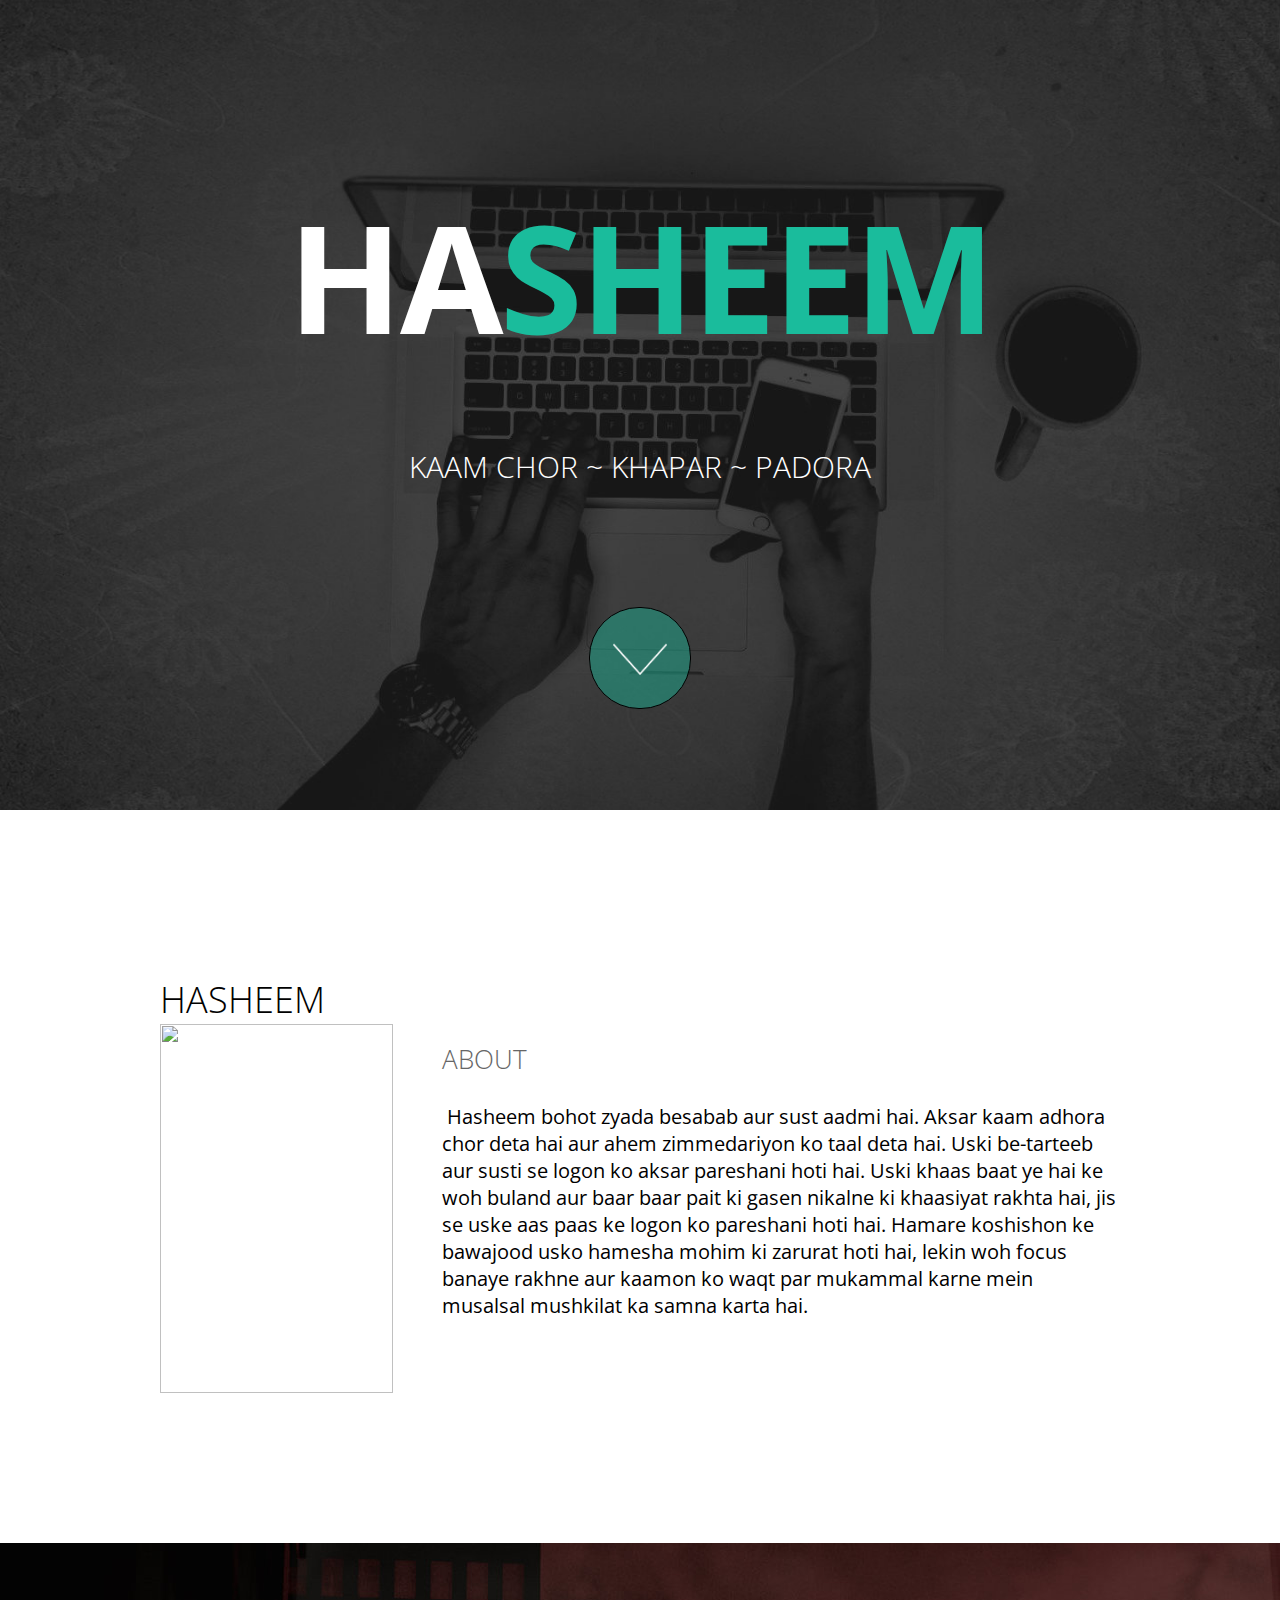
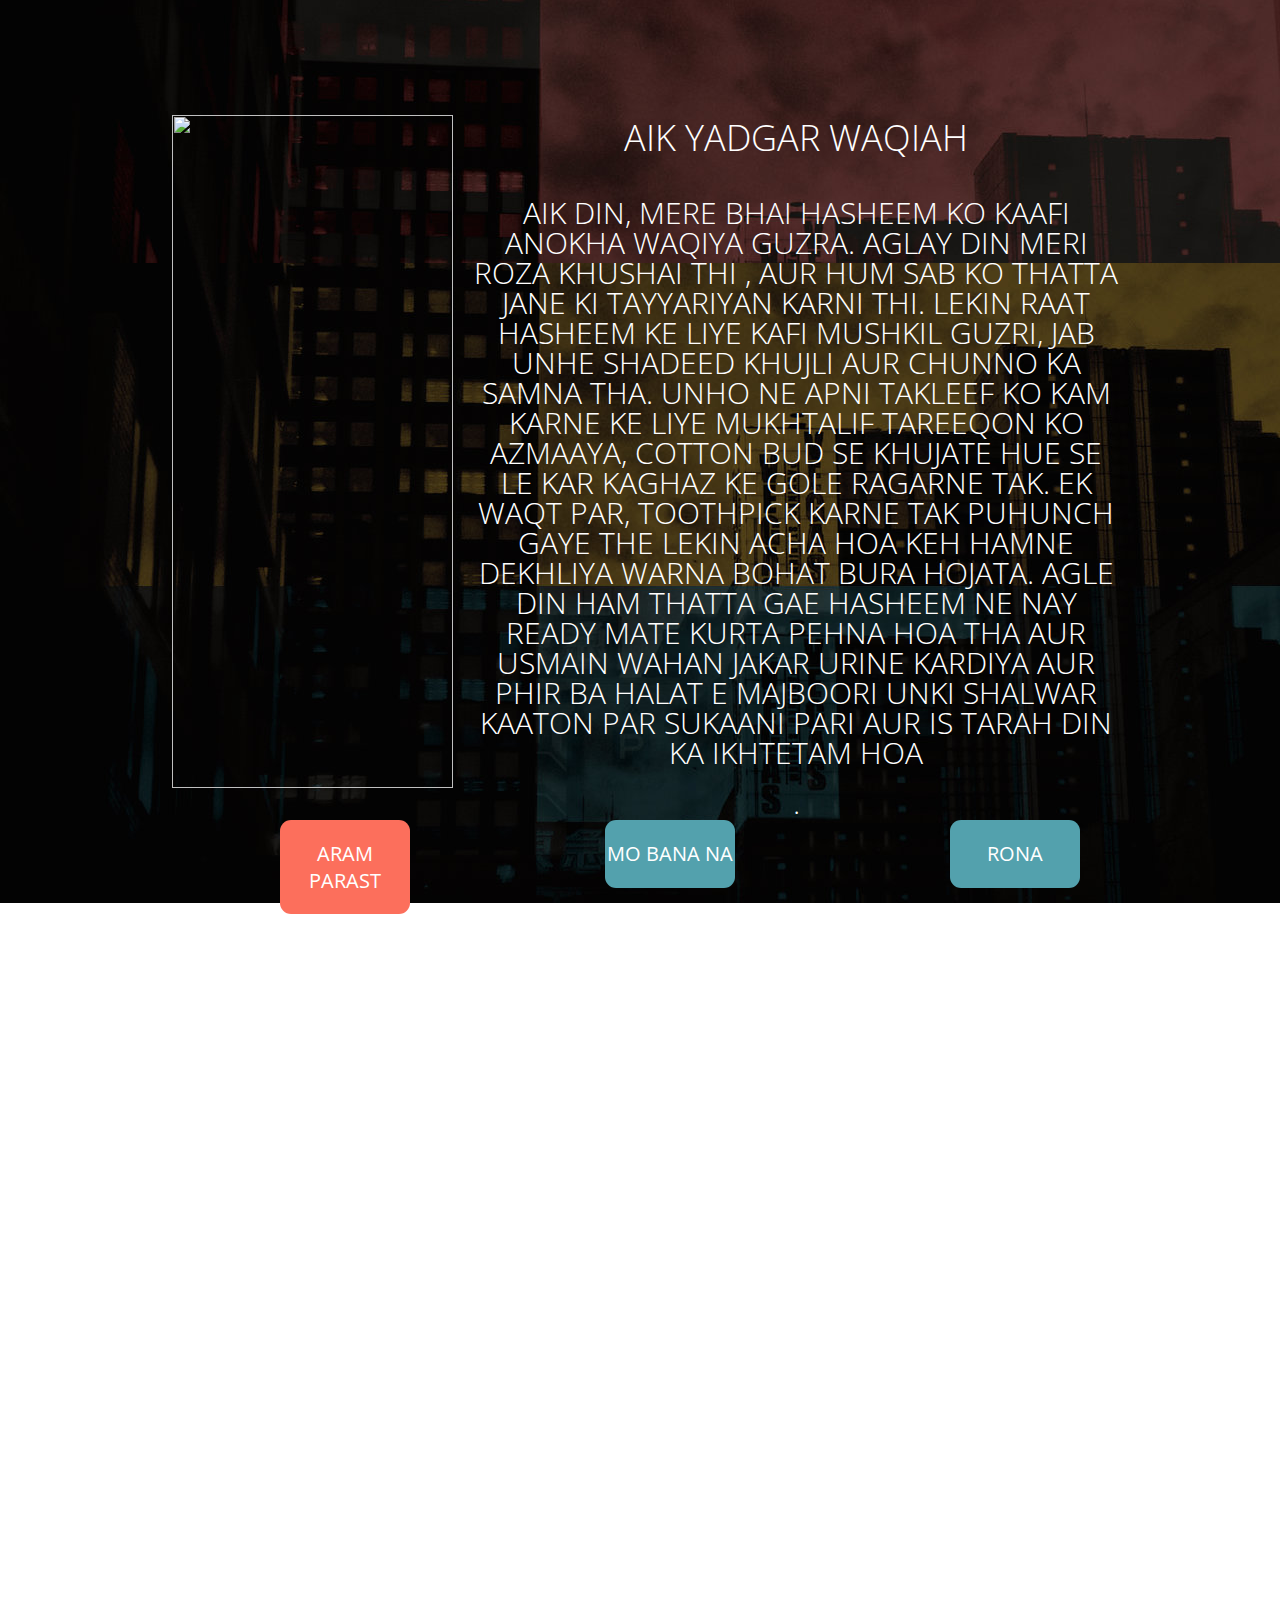
==== index.html @ 7de3c817 "Batch update" ====
<!doctype html><html lang=""><head>
    <meta charset="UTF-8">
    <!-- generator meta tag -->
    <!-- leave this for stats and Silex version check -->
    <meta name="generator" content="Silex v2.2.14">
    <!-- End of generator meta tag -->
    <link href="css/normalize.css" rel="stylesheet">
    <link href="css/front-end.css" rel="stylesheet">
    <script src="js/jquery.js"></script>
    
    
    <script src="js/front-end.js"></script>

    
    <script class="silex-script"></script>
    





















    



    
    <title> - Design</title>





















































    <meta name="viewport" content="width=device-width, initial-scale=1, maximum-scale=2.2" data-silex-viewport="">












    
    
    
    
<link href="https://fonts.googleapis.com/css?family=Open+Sans:700,300" rel="stylesheet" class="silex-custom-font"><script src="js/unslider-min.js"></script><script src="js/unslider-min.js"></script><link rel="stylesheet" href="css/unslider.css"><link rel="stylesheet" href="css/unslider.css"><script src="js/script.js"></script><link href="css/styles.css" rel="stylesheet"><style>body { opacity: 0; transition: .25s opacity ease; }</style></head>

<body class="body-initial enable-mobile all-style prevent-resizable prevent-selectable editable-style silex-runtime silex-published" data-current-page="page-design">
    <section class="container-element editable-style silex-id-1489143154958-1 section-element prevent-resizable">
        <div class="editable-style silex-element-content silex-id-1489143154957-0 container-element hero website-width">
            
            
        <div class="editable-style silex-id-1440793860642-0 text-element top-text text-style-1">
                <div class="silex-element-content normal">
                    <h1><b><font color="#ffffff">HA</font>SHEEM</b></h1>
                    
                        <h2>KAAM CHOR ~ KHAPAr ~ PADORA</h2>
                    
                </div>
            </div><a class="editable-style silex-id-1440798151836-0 container-element go-down" href="#after-hero">

                <div class="editable-style silex-id-1484954814876-0 image-element"><img src="assets/scroll_arrow.png" class="" alt="scroll arrow down"></div>
            </a></div>
    </section>
    <section class="container-element editable-style silex-id-1489143327627-3 section-element prevent-resizable">
        
    <div class="editable-style silex-element-content silex-id-1489143327626-2 container-element website-width" id="after-hero">

            
            
            
        <div class="editable-style silex-id-1440798996856-3 text-element">
                <div class="silex-element-content normal">
                    <h3>HASHEEM</h3>
                </div>
            </div><div class="editable-style silex-id-1440799193140-4 text-element content-black">
                <div class="silex-element-content normal">
                    <h3>ABOUT<br></h3>
                    <p>&nbsp;Hasheem bohot zyada besabab aur sust aadmi hai. Aksar kaam adhora chor deta hai aur ahem zimmedariyon ko taal deta hai. Uski be-tarteeb aur susti se logon ko aksar pareshani hoti hai. Uski khaas baat ye hai ke woh buland aur baar baar pait ki gasen nikalne ki khaasiyat rakhta hai, jis se uske aas paas ke logon ko pareshani hoti hai. Hamare koshishon ke bawajood usko hamesha mohim ki zarurat hoti hai, lekin woh focus banaye rakhne aur kaamon ko waqt par mukammal karne mein musalsal mushkilat ka samna karta hai.<br></p>
                </div>
            </div><div class="editable-style image-element silex-id-1712499361646-2 page-design paged-element paged-element-visible"><img src="assets/WhatsApp%20Image%202024-04-07%20at%205.50.52%20PM.jpeg"></div></div></section>
    <section class="container-element editable-style silex-id-1489143411591-5 section-element prevent-resizable">
        <div class="editable-style silex-element-content website-width silex-id-1489143411591-4 container-element">
            
        <div class="editable-style image-element silex-id-1712497193749-0 page-design paged-element paged-element-visible"></div><div class="editable-style silex-id-1440800016088-6 text-element middle-text content-white">
                <div class="silex-element-content normal">
                    <h3>AIK YADGAR WAQIAH</h3>
                     <h2>Aik din, mere bhai Hasheem ko kaafi anokha waqiya guzra. Aglay din meri roza khushai thi , aur hum sab ko thatta jane ki tayyariyan karni thi. Lekin raat Hasheem ke liye kafi mushkil guzri, jab unhe shadeed khujli aur chunno ka samna tha. Unho ne apni takleef ko kam karne ke liye mukhtalif tareeqon ko azmaaya, cotton bud se khujate hue se le kar kaghaz ke gole ragarne tak. Ek waqt par, toothpick karne tak puhunch gaye the lekin acha hoa keh hamne dekhliya warna bohat bura hojata. Agle din ham thatta gae hasheem ne nay ready mate kurta pehna hoa tha aur usmain wahan jakar urine kardiya aur phir ba halat e majboori unki shalwar kaaton par sukaani pari aur is tarah din ka ikhtetam hoa</h2><p>.</p>
                    
                </div>
            </div><div class="editable-style image-element silex-id-1712497203494-1 page-design paged-element paged-element-visible"><img src="assets/WhatsApp%20Image%202024-04-07%20at%205.54.25%20PM.jpeg"></div><a class="editable-style silex-id-1440800306868-7 text-element button content-white page-link-active" href="./#menu">
                <div class="silex-element-content normal"><p>ARAM PARAST</p></div>
            </a><a class="editable-style text-element button silex-id-1440800468283-8 content-white" href="photo.html#menu">
                <div class="silex-element-content normal"><p>MO BANA NA </p></div>
            </a><a class="editable-style text-element button silex-id-1440800509589-9 content-white" href="code.html#menu">
                <div class="silex-element-content normal"><p>RONA </p></div>
            </a></div>
    </section>




































    























































    <div class="container-element editable-style silex-id-1489143528708-7 section-element prevent-resizable">
        
    <div class="editable-style silex-element-content silex-id-1489143528708-6 container-element website-width" id="menu">
            
            
            
            

            
            
        </div></div>
    <footer class="container-element editable-style silex-id-1489143627408-9 section-element prevent-resizable">
        <div class="editable-style silex-element-content website-width silex-id-1489143627407-8 container-element">
            
        </div>
    </footer>












</body></html>
---- css/front-end.css ----
/**
 * This file holds the styles of websites while editing
 */

body {
  min-height: 100vh;
  min-width: 98vw; /* remove approx size of vertical scroll bar */
}

/* prevent-auto-z-index is to let the components handle their z-index */
.section-element > .silex-element-content > *:not(.prevent-auto-z-index):not(.fixed) {
  /* put the elements of a section on top of sections bellow */
  z-index: 10;
}
/* workaround a bug of the 2.11 version (front end) */
/* sections used to hava margin-top: -1; which can not be edited in the UI */
.editable-style.section-element {
  margin-top: 0;
}
/****************************************************/
.website-width {
  width: 960px;
}
.paged-element-hidden {
  display: none !important;
}
/* resize */
.editable-style.image-element img {
  border-radius: inherit; /* this is to follow the element's radius */
	width: 100%;
	height: 100%;
}
/*
 .image-element > .silex-element-content {
	overflow: hidden;
}
*/
.html-element .silex-element-content {
  /* enable HTML content to have style="min-height: inherit;" */
  /* removed because it makes components buggy, add it to silex if you need to
  position: absolute;
  min-height: inherit;
  width: 100%; /* needed by slideshow components and probably others */
  /*
  height: 100%; /* needed by slideshow kreview and probably others */
}
/* wysihtml text editor styles */
.wysiwyg-float-left {
  float: left;
  margin: 0 8px 8px 0;
}
.wysiwyg-float-right {
  float: right;
  margin: 0 0 8px 8px;
}
/* Remove dots surrounding links in Firefox
    because of normalize.css */
a:focus{ outline: none;}

body .editable-style[data-silex-href] {
  cursor: pointer;
}
body.enable-mobile .editable-style.hide-on-desktop {
  display: none;
}
/* only outside the editor */
/* needs to be more qualified than body.enable-mobile .editable-style:not(.prevent-mobile-style) */
body.silex-runtime.body-initial .fixed {
  position: absolute;
  z-index: 20;
}
/* Mobile styles */
@media (max-width:480px) {
  /* needs to be more qualified than body.enable-mobile .editable-style:not(.prevent-mobile-style) */
  body.silex-runtime.body-initial .fixed {
    /* on mobile (chrome, this is needed to be on top of other content) */
    position: relative;
  }

  /* hide horizontal scroll bar which appears because of residual values in css
  html {
    overflow-x: hidden;
  }
  */
  body {
    position: initial; /* used to be absolute but now only in editor (editable.css), when position is absolute the body has the size of its content */
  }
  /* mobile mode */
  body.enable-mobile .editable-style:not(.prevent-mobile-style),
  body.enable-mobile .background.background-initial {
    position: static;
    top: auto;
    left: auto;
    max-width: 100%;
    min-width: auto; /* this is to remove sections min-width, since section min-width is set to the witdh of its content in Element::setStyle() */
    margin-left: auto;
    margin-right: auto;
  }
  body.enable-mobile .editable-style.section-element {
    padding: 0;
  }
  body.enable-mobile.silex-resizing .editable-style:not(.prevent-mobile-style) {
    max-width: unset; /* while dragging let the user size the elements freely */
  }
  body.enable-mobile .image-element.editable-style:not(.prevent-mobile-style) {
    position: relative;
  }
  body.enable-mobile .editable-style.section-element {
    max-width: 100%; /* section bg should be 100% width because user do not need to grab the side and resize */
    padding: 0;
    margin: 0;
  }
  body.enable-mobile .container-element:not(.paged-element-hidden) {
    display: flex;
    align-items: center;
    justify-content: space-around;
    flex-wrap: wrap;
  }
  /* but still hide paged elements or desktop only elements */
  body.enable-mobile .editable-style.hide-on-mobile {
    display: none;
  }
  body.enable-mobile .editable-style.hide-on-desktop:not(.paged-element-hidden) {
    display: initial;
  }
  body.silex-runtime.enable-mobile .background.background-initial {
    max-width: 100%;
  }
}

/* only outside the editor */
/* needs to be more qualified than body.enable-mobile .editable-style:not(.prevent-mobile-style) */
body.silex-runtime.body-initial .fixed {
  position: absolute;
  z-index: 20;
}
/* Mobile styles */
@media (max-width:480px) {
  /* needs to be more qualified than body.enable-mobile .editable-style:not(.prevent-mobile-style) */
  body.silex-runtime.body-initial .fixed {
    /* on mobile (chrome, this is needed to be on top of other content) */
    position: relative;
  }
}

/**
 * prodotype components
 */
.silex-element-content-full-height .silex-element-content {
  height: 100%;
}
silex-template,
.prodotype-preview {
  display: none;
}
.prodotype-runtime,
.prodotype-runtime-strict {
  display: none;
}
.prodotype-published {
  display: none;
}
body.silex-editor .prodotype-preview {
  display: block;
}
body.silex-runtime .prodotype-runtime,
body.silex-runtime .prodotype-runtime-strict {
  display: block;
}
body.silex-published .prodotype-published {
  display: block;
}
body.silex-publish .prodotype-runtime-strict {
  display: none;
}
.prodotype-force-size {
  position: absolute;
  width: 100%;
  height: 100%;
}
.silex-component-button button {
  width: 100%;
}
/* full-width component*/
div.editable-style.full-width-section {
  min-height: 100px;
}

div.editable-style.full-width-section>.editable-style {
  position: static;
  min-width: 100%;
}

div.editable-style.full-width-section>.editable-style.silex-element-content {
  display: none;
}
---- css/unslider.css ----
.unslider{overflow:auto;margin:0;padding:0}.unslider-wrap{position:relative}.unslider-wrap.unslider-carousel li{float:left}.unslider-vertical>ul{height:100%}.unslider-vertical li{float:none;width:100%}.unslider-fade{position:relative}.unslider-fade .unslider-wrap li{position:absolute;left:0;top:0;right:0;z-index:8}.unslider-fade .unslider-wrap li.unslider-active{z-index:10}.unslider li,.unslider ol,.unslider ul{list-style:none;margin:0;padding:0;border:none}.unslider-arrow{position:absolute;left:20px;z-index:2;cursor:pointer}.unslider-arrow.next{left:auto;right:20px}
---- css/unslider.css ----
.unslider{overflow:auto;margin:0;padding:0}.unslider-wrap{position:relative}.unslider-wrap.unslider-carousel li{float:left}.unslider-vertical>ul{height:100%}.unslider-vertical li{float:none;width:100%}.unslider-fade{position:relative}.unslider-fade .unslider-wrap li{position:absolute;left:0;top:0;right:0;z-index:8}.unslider-fade .unslider-wrap li.unslider-active{z-index:10}.unslider li,.unslider ol,.unslider ul{list-style:none;margin:0;padding:0;border:none}.unslider-arrow{position:absolute;left:20px;z-index:2;cursor:pointer}.unslider-arrow.next{left:auto;right:20px}
---- css/styles.css ----
body, html {scroll-behavior: smooth;}.hero {min-height: 90vh;}.heading1 {text-shadow: 2px -2px 5px rgba(0, 0, 0, 0.75);}.button.page-link-active {background-color: #FC6F5C;}
.body-initial {background-color: rgb(255, 255, 255); position: static;}.silex-id-1489143154958-1 {background-image: url(../assets/top-pic.jpg); background-position: center center; background-size: cover; background-repeat: no-repeat; background-color: rgba(51,51,51,1); position: static; margin-top: -1px;}.silex-id-1489143154957-0 {background-color: transparent; position: relative; margin-left: auto; margin-right: auto; display: flex; flex-direction: column; align-items: center; justify-content: space-evenly;}.silex-id-1440793860642-0 {width: 960px; background-color: transparent; border-top-left-radius: 5px; border-top-right-radius: 5px; border-bottom-right-radius: 5px; border-bottom-left-radius: 5px; border-top-width: 0px; border-right-width: 0px; border-bottom-width: 0px; border-left-width: 0px; border-top-style: solid; border-right-style: solid; border-bottom-style: solid; border-left-style: solid; min-height: 405px; position: static;}.silex-id-1440798151836-0 {width: 100px; top: 633px; left: 443px; background-color: rgba(26, 188, 156, 0.447059); border-top-left-radius: 50px; border-top-right-radius: 50px; border-bottom-right-radius: 50px; border-bottom-left-radius: 50px; border-top-width: 1px; border-right-width: 1px; border-bottom-width: 1px; border-left-width: 1px; border-top-style: solid; border-right-style: solid; border-bottom-style: solid; border-left-style: solid; border-top-color: rgb(0, 0, 0); border-right-color: rgb(0, 0, 0); border-bottom-color: rgb(0, 0, 0); border-left-color: rgb(0, 0, 0); min-height: 100px; position: static; display: flex; align-items: center; justify-content: center;}.silex-id-1484954814876-0 {width: 54px; top: 37px; left: 23px; height: 33px; position: static;}.silex-id-1489143327627-3 {background-color: transparent; position: static; margin-top: -1px;}.silex-id-1489143327626-2 {background-color: transparent; min-height: 733px; position: relative; margin-left: auto; margin-right: auto;}.silex-id-1440798996856-3 {width: 489px; top: 129px; left: 0px; min-height: 94px; position: absolute;}.silex-id-1440799193140-4 {width: 678px; top: 205px; left: 282px; min-height: 347px; position: absolute;}.silex-id-1489143411591-5 {background-color: rgba(51,51,51,1); background-image: url(../assets/pic2.jpg); position: static; margin-top: -1px;}.silex-id-1489143411591-4 {background-color: transparent; min-height: 960px; position: relative; margin-left: auto; margin-right: auto;}.silex-id-1440800016088-6 {width: 648px; top: 134px; left: 312px; min-height: 762.890625px; position: absolute;}.silex-id-1489143528708-7 {position: static; margin-top: -1px;}.silex-id-1489143528708-6 {background-color: rgb(255, 255, 255); min-height: 1163px; position: relative; margin-left: auto; margin-right: auto;}.silex-id-1440800306868-7 {width: 130px; top: 877px; left: 120px; background-color: rgb(83, 161, 173); border-top-left-radius: 11px; border-top-right-radius: 11px; border-bottom-right-radius: 11px; border-bottom-left-radius: 11px; min-height: 68px; position: absolute;}.silex-id-1440800468283-8 {width: 130px; top: 877.1875px; left: 445px; background-color: rgb(83, 161, 173); border-top-left-radius: 11px; border-top-right-radius: 11px; border-bottom-right-radius: 11px; border-bottom-left-radius: 11px; min-height: 68px; position: absolute;}.silex-id-1440800509589-9 {width: 130px; top: 876.6875px; left: 790px; background-color: rgb(83, 161, 173); border-top-left-radius: 11px; border-top-right-radius: 11px; border-bottom-right-radius: 11px; border-bottom-left-radius: 11px; min-height: 68px; position: absolute;}.silex-id-1440801309675-13 {width: 960px; top: 180px; left: 0px; min-height: 960px; position: absolute;}.silex-id-1492792986749-1 {height: 979px; width: 960px; background-color: transparent; top: 162px; left: 0px; position: absolute;}.silex-id-1489143627408-9 {position: static; margin-top: -1px;}.silex-id-1489143627407-8 {background-color: rgb(255, 255, 255); min-height: 324px; position: relative; margin-left: auto; margin-right: auto;}.silex-id-1712497193749-0 {width: 100px; height: 100px; position: absolute;}.silex-id-1712497203494-1 {width: 281px; height: 673px; position: absolute; top: 172px; left: 12px;}.silex-id-1712499361646-2 {width: 233px; height: 369px; position: absolute; top: 214px; left: 0px;}@media only screen and (max-width: 480px) {.silex-id-1489143154957-0 {top: 0px; left: 12px; width: 445px;}.silex-id-1440793860642-0 {top: 75px; left: 11px; width: 423px; min-height: 558px;}.silex-id-1440798151836-0 {width: 70px; min-height: 70px;}.silex-id-1489143327627-3 {top: 1020px; left: 0px;}.silex-id-1489143327626-2 {min-height: 1014px;}.silex-id-1489143528708-7 {top: 6167px; left: 0px;}.silex-id-1489143528708-6 {min-height: 472px;}.silex-id-1440801309675-13 {top: 195px; left: 11px; width: 423px; min-height: 2525px;}}
.website-width {width: 960px;}@media (min-width: 481px) {.silex-editor {min-width: 1160px;}}
h1 {font-weight: 700; font-size: 150px; color: #FFFFFF; text-align: center; line-height: 1; letter-spacing: -3px;}h2 {font-weight: 300; font-size: 30px; color: #FFFFFF; text-align: center; text-transform: uppercase; line-height: 1;}h3 {font-weight: 300; font-size: 36px; text-transform: uppercase;}.text-element > .silex-element-content {font-family: 'Open Sans', sans-serif;}p {font-size: 20px;}a {text-decoration: none;}[data-silex-href] {text-decoration: none;}@media only screen and (max-width: 480px) {h1 {font-weight: 300; margin-left: 10px; margin-right: 10px;}h2 {margin-left: 10px; margin-right: 10px;}h3 {padding-left: 10px; padding-right: 10px;}.text-element > .silex-element-content {font-size: 150%;}p {font-size: 150%; padding-left: 10px; padding-right: 10px;}b {font-weight: 300;}}
.text-style-1 b {color: #1ABC9C;}
.content-black h3 {font-size: 26px; color: #666666;}
.content-white.text-element > .silex-element-content {color: #FFFFFF; text-align: center;}
.content-columns.text-element > .silex-element-content {text-align: justify; columns: 2; column-gap: 55px;}@media only screen and (max-width: 480px) {.content-columns.text-element > .silex-element-content {columns: 1;}}
.footer.text-element > .silex-element-content {text-align: center;}
#parent_1712497052616_141 .prodotype-preview {list-style-type: none; margin: 0; padding: 0;}#parent_1712497052616_141 .prodotype-preview .preview-text {display: flex; align-items: center; justify-content: center;}#parent_1712497052616_141 .prodotype-preview .preview-text p {z-index: 1; background-color: black; color: white;}#parent_1712497052616_141 .slide-0 .slide-image {background-image: url(http://localhost:6805/ce/fs/get/Documents/silex/silex-meta/packages/silex-templates/perso2/assets/top-pic.jpg);}#parent_1712497052616_141 .slide-1 .slide-image {background-image: url(http://localhost:6805/ce/fs/get/Documents/silex/silex-meta/packages/silex-templates/perso2/assets/pic2.jpg);}#parent_1712497052616_141 .unslider {position: relative;}#parent_1712497052616_141 .slide-image {width: 100%; display: flex; justify-content: center; background-repeat: no-repeat; background-size: cover; background-position: 50%; align-items: flex-end;}#parent_1712497052616_141 figcaption {padding: 50px; color: white; background-color: rgba(0,0,0,0.5); width: 100%; text-align: center;}#parent_1712497052616_141 .unslider-nav {position: absolute; bottom: 10px; left: 0; right: 0; top: auto; margin: 0;}#parent_1712497052616_141 .unslider-nav ol {text-align: center;}#parent_1712497052616_141 .unslider-nav ol li.unslider-active {background: #fff; cursor: default; opacity: 1;}#parent_1712497052616_141 .unslider-nav ol li {display: inline-block; float: none; width: 6px; height: 6px; margin: 0 4px; padding: 3px; background: transparent; border-radius: 10px; overflow: hidden; text-indent: -999em; border: 2px solid #fff; cursor: pointer; opacity: .4;}#parent_1712497052616_141 .unslider-arrow {display: block; width: 32px; height: 32px; top: 50%; right: 16px; left: auto; margin-top: -16px; overflow: hidden; background: rgba(0,0,0,.2) no-repeat 50% 50%; background-image: url([data-uri]); background-size: 7px 11px; border-radius: 32px; text-indent: -999em; opacity: .6; transition: opacity .2s;}#parent_1712497052616_141 .unslider-arrow.prev {left: 16px; right: auto; -ms-transform: rotate(-180deg); transform: rotate(-180deg);}body.silex-runtime {opacity: 1;}
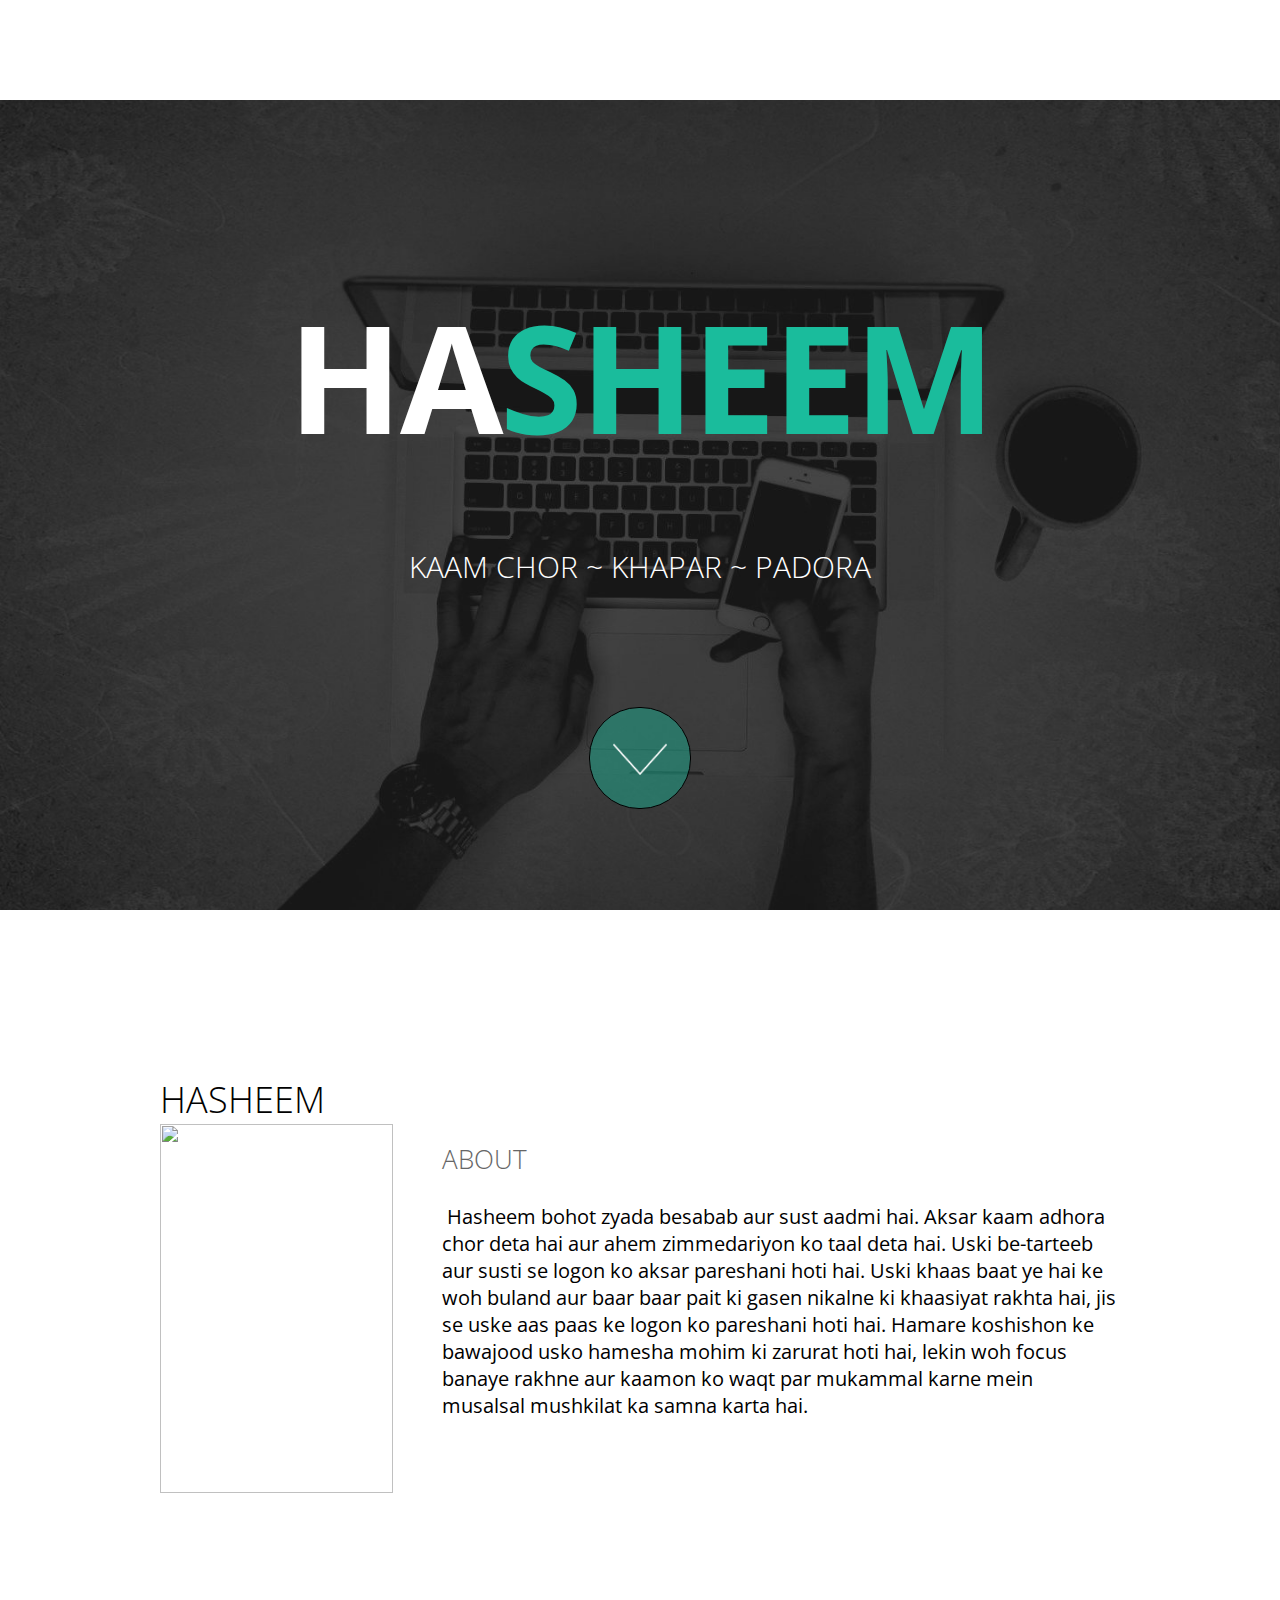
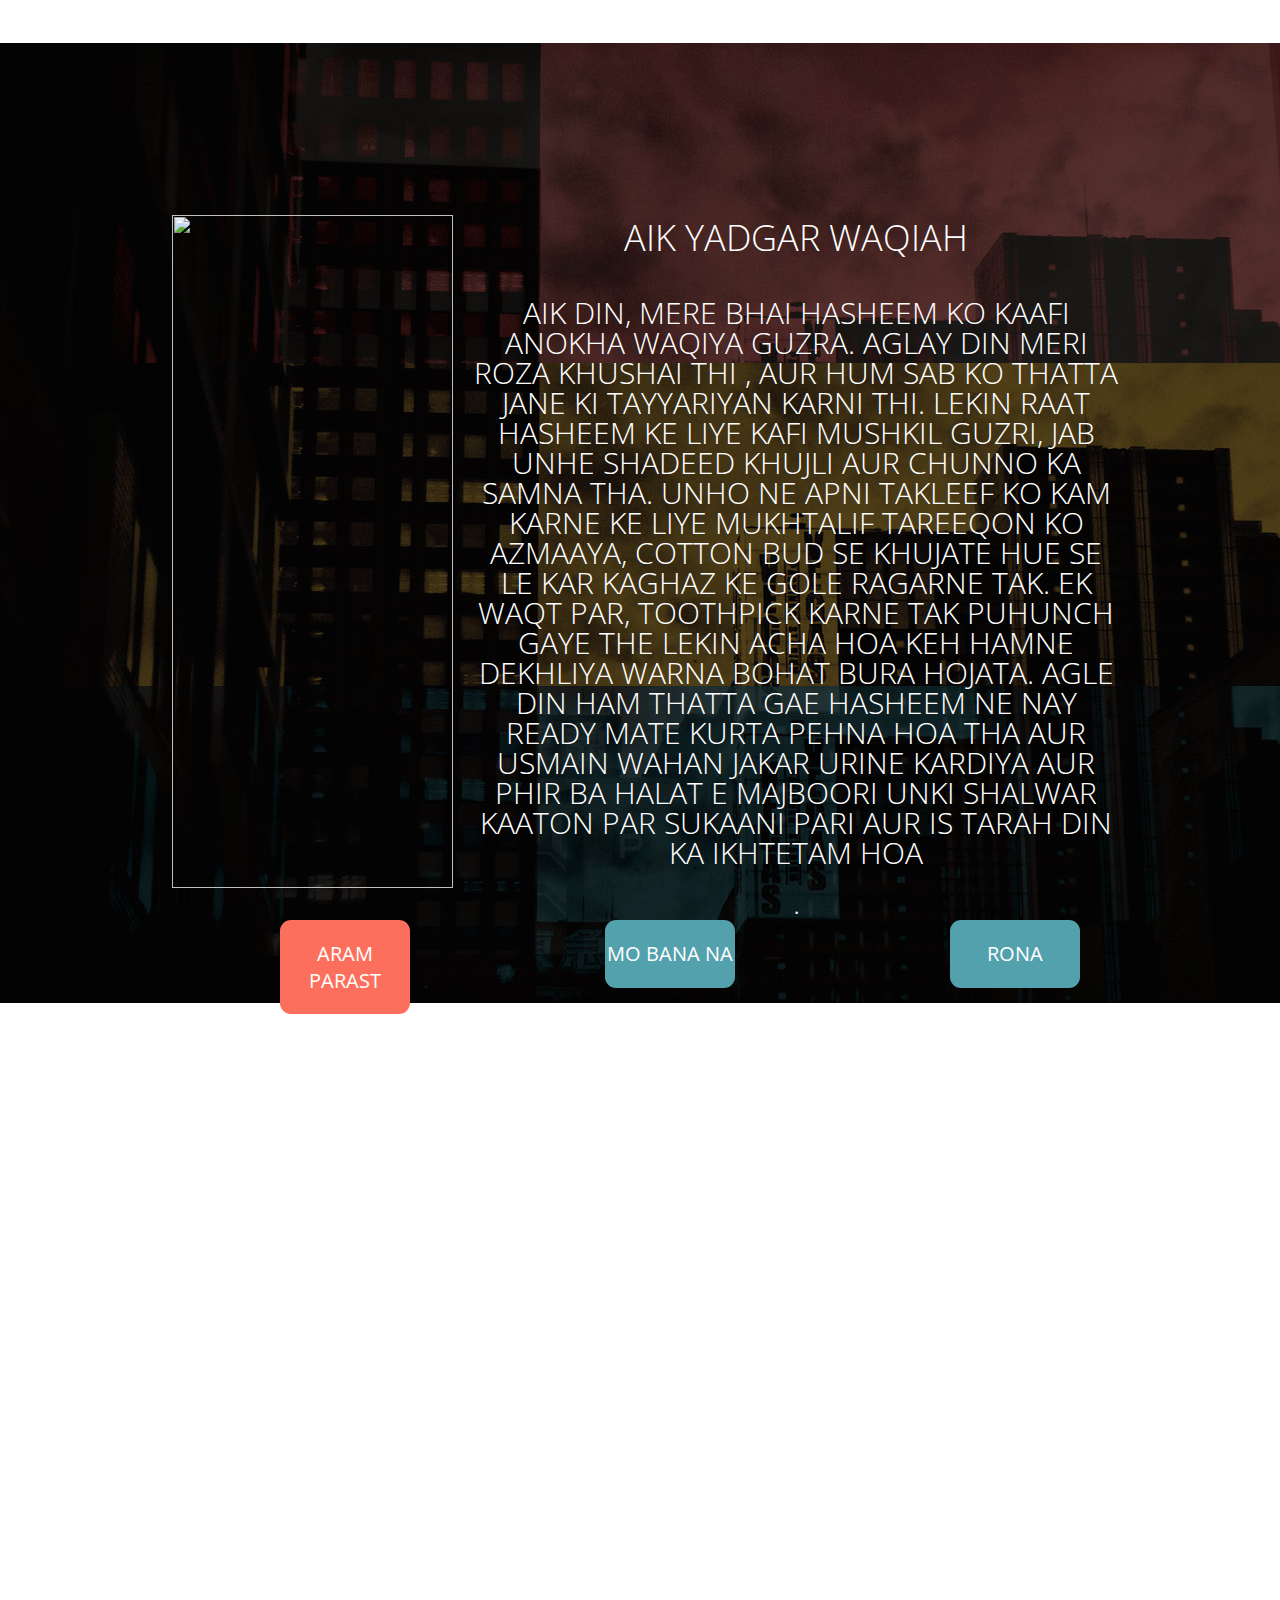
==== commit 3f28281c: "Batch update" ====
--- a/index.html
+++ b/index.html
@@ -114,7 +114,116 @@
 <link href="https://fonts.googleapis.com/css?family=Open+Sans:700,300" rel="stylesheet" class="silex-custom-font"><script src="js/unslider-min.js"></script><script src="js/unslider-min.js"></script><link rel="stylesheet" href="css/unslider.css"><link rel="stylesheet" href="css/unslider.css"><script src="js/script.js"></script><link href="css/styles.css" rel="stylesheet"><style>body { opacity: 0; transition: .25s opacity ease; }</style></head>
 
 <body class="body-initial enable-mobile all-style prevent-resizable prevent-selectable editable-style silex-runtime silex-published" data-current-page="page-design">
-    <section class="container-element editable-style silex-id-1489143154958-1 section-element prevent-resizable">
+    
+    
+    
+
+
+
+
+
+
+
+
+
+
+
+
+
+
+
+
+
+
+
+
+
+
+
+
+
+
+
+
+
+
+
+
+
+
+
+
+    
+
+
+
+
+
+
+
+
+
+
+
+
+
+
+
+
+
+
+
+
+
+
+
+
+
+
+
+
+
+
+
+
+
+
+
+
+
+
+
+
+
+
+
+
+
+
+
+
+
+
+
+
+
+
+
+    
+    
+
+
+
+
+
+
+
+
+
+
+
+
+<section class="editable-style section-element silex-id-1712501038715-3 page-design paged-element paged-element-visible"><div class="editable-style container-element silex-id-1712501038716-4 silex-element-content website-width prevent-draggable"></div></section><section class="container-element editable-style silex-id-1489143154958-1 section-element prevent-resizable">
         <div class="editable-style silex-element-content silex-id-1489143154957-0 container-element hero website-width">
             
             
@@ -129,8 +238,7 @@
 
                 <div class="editable-style silex-id-1484954814876-0 image-element"><img src="assets/scroll_arrow.png" class="" alt="scroll arrow down"></div>
             </a></div>
-    </section>
-    <section class="container-element editable-style silex-id-1489143327627-3 section-element prevent-resizable">
+    </section><section class="container-element editable-style silex-id-1489143327627-3 section-element prevent-resizable">
         
     <div class="editable-style silex-element-content silex-id-1489143327626-2 container-element website-width" id="after-hero">
 
@@ -146,8 +254,7 @@
                     <h3>ABOUT<br></h3>
                     <p>&nbsp;Hasheem bohot zyada besabab aur sust aadmi hai. Aksar kaam adhora chor deta hai aur ahem zimmedariyon ko taal deta hai. Uski be-tarteeb aur susti se logon ko aksar pareshani hoti hai. Uski khaas baat ye hai ke woh buland aur baar baar pait ki gasen nikalne ki khaasiyat rakhta hai, jis se uske aas paas ke logon ko pareshani hoti hai. Hamare koshishon ke bawajood usko hamesha mohim ki zarurat hoti hai, lekin woh focus banaye rakhne aur kaamon ko waqt par mukammal karne mein musalsal mushkilat ka samna karta hai.<br></p>
                 </div>
-            </div><div class="editable-style image-element silex-id-1712499361646-2 page-design paged-element paged-element-visible"><img src="assets/WhatsApp%20Image%202024-04-07%20at%205.50.52%20PM.jpeg"></div></div></section>
-    <section class="container-element editable-style silex-id-1489143411591-5 section-element prevent-resizable">
+            </div><div class="editable-style image-element silex-id-1712499361646-2 page-design paged-element paged-element-visible"><img src="assets/WhatsApp%20Image%202024-04-07%20at%205.50.52%20PM.jpeg"></div></div></section><section class="container-element editable-style silex-id-1489143411591-5 section-element prevent-resizable">
         <div class="editable-style silex-element-content website-width silex-id-1489143411591-4 container-element">
             
         <div class="editable-style image-element silex-id-1712497193749-0 page-design paged-element paged-element-visible"></div><div class="editable-style silex-id-1440800016088-6 text-element middle-text content-white">
@@ -163,100 +270,7 @@
             </a><a class="editable-style text-element button silex-id-1440800509589-9 content-white" href="code.html#menu">
                 <div class="silex-element-content normal"><p>RONA </p></div>
             </a></div>
-    </section>
-
-
-
-
-
-
-
-
-
-
-
-
-
-
-
-
-
-
-
-
-
-
-
-
-
-
-
-
-
-
-
-
-
-
-
-
-    
-
-
-
-
-
-
-
-
-
-
-
-
-
-
-
-
-
-
-
-
-
-
-
-
-
-
-
-
-
-
-
-
-
-
-
-
-
-
-
-
-
-
-
-
-
-
-
-
-
-
-
-
-
-
-
-    <div class="container-element editable-style silex-id-1489143528708-7 section-element prevent-resizable">
+    </section><div class="container-element editable-style silex-id-1489143528708-7 section-element prevent-resizable">
         
     <div class="editable-style silex-element-content silex-id-1489143528708-6 container-element website-width" id="menu">
             
@@ -266,22 +280,8 @@
 
             
             
-        </div></div>
-    <footer class="container-element editable-style silex-id-1489143627408-9 section-element prevent-resizable">
+        </div></div><footer class="container-element editable-style silex-id-1489143627408-9 section-element prevent-resizable">
         <div class="editable-style silex-element-content website-width silex-id-1489143627407-8 container-element">
             
         </div>
-    </footer>
-
-
-
-
-
-
-
-
-
-
-
-
-</body></html>+    </footer></body></html>--- a/css/styles.css
+++ b/css/styles.css
@@ -1,6 +1,6 @@
 
 body, html {scroll-behavior: smooth;}.hero {min-height: 90vh;}.heading1 {text-shadow: 2px -2px 5px rgba(0, 0, 0, 0.75);}.button.page-link-active {background-color: #FC6F5C;}
-.body-initial {background-color: rgb(255, 255, 255); position: static;}.silex-id-1489143154958-1 {background-image: url(../assets/top-pic.jpg); background-position: center center; background-size: cover; background-repeat: no-repeat; background-color: rgba(51,51,51,1); position: static; margin-top: -1px;}.silex-id-1489143154957-0 {background-color: transparent; position: relative; margin-left: auto; margin-right: auto; display: flex; flex-direction: column; align-items: center; justify-content: space-evenly;}.silex-id-1440793860642-0 {width: 960px; background-color: transparent; border-top-left-radius: 5px; border-top-right-radius: 5px; border-bottom-right-radius: 5px; border-bottom-left-radius: 5px; border-top-width: 0px; border-right-width: 0px; border-bottom-width: 0px; border-left-width: 0px; border-top-style: solid; border-right-style: solid; border-bottom-style: solid; border-left-style: solid; min-height: 405px; position: static;}.silex-id-1440798151836-0 {width: 100px; top: 633px; left: 443px; background-color: rgba(26, 188, 156, 0.447059); border-top-left-radius: 50px; border-top-right-radius: 50px; border-bottom-right-radius: 50px; border-bottom-left-radius: 50px; border-top-width: 1px; border-right-width: 1px; border-bottom-width: 1px; border-left-width: 1px; border-top-style: solid; border-right-style: solid; border-bottom-style: solid; border-left-style: solid; border-top-color: rgb(0, 0, 0); border-right-color: rgb(0, 0, 0); border-bottom-color: rgb(0, 0, 0); border-left-color: rgb(0, 0, 0); min-height: 100px; position: static; display: flex; align-items: center; justify-content: center;}.silex-id-1484954814876-0 {width: 54px; top: 37px; left: 23px; height: 33px; position: static;}.silex-id-1489143327627-3 {background-color: transparent; position: static; margin-top: -1px;}.silex-id-1489143327626-2 {background-color: transparent; min-height: 733px; position: relative; margin-left: auto; margin-right: auto;}.silex-id-1440798996856-3 {width: 489px; top: 129px; left: 0px; min-height: 94px; position: absolute;}.silex-id-1440799193140-4 {width: 678px; top: 205px; left: 282px; min-height: 347px; position: absolute;}.silex-id-1489143411591-5 {background-color: rgba(51,51,51,1); background-image: url(../assets/pic2.jpg); position: static; margin-top: -1px;}.silex-id-1489143411591-4 {background-color: transparent; min-height: 960px; position: relative; margin-left: auto; margin-right: auto;}.silex-id-1440800016088-6 {width: 648px; top: 134px; left: 312px; min-height: 762.890625px; position: absolute;}.silex-id-1489143528708-7 {position: static; margin-top: -1px;}.silex-id-1489143528708-6 {background-color: rgb(255, 255, 255); min-height: 1163px; position: relative; margin-left: auto; margin-right: auto;}.silex-id-1440800306868-7 {width: 130px; top: 877px; left: 120px; background-color: rgb(83, 161, 173); border-top-left-radius: 11px; border-top-right-radius: 11px; border-bottom-right-radius: 11px; border-bottom-left-radius: 11px; min-height: 68px; position: absolute;}.silex-id-1440800468283-8 {width: 130px; top: 877.1875px; left: 445px; background-color: rgb(83, 161, 173); border-top-left-radius: 11px; border-top-right-radius: 11px; border-bottom-right-radius: 11px; border-bottom-left-radius: 11px; min-height: 68px; position: absolute;}.silex-id-1440800509589-9 {width: 130px; top: 876.6875px; left: 790px; background-color: rgb(83, 161, 173); border-top-left-radius: 11px; border-top-right-radius: 11px; border-bottom-right-radius: 11px; border-bottom-left-radius: 11px; min-height: 68px; position: absolute;}.silex-id-1440801309675-13 {width: 960px; top: 180px; left: 0px; min-height: 960px; position: absolute;}.silex-id-1492792986749-1 {height: 979px; width: 960px; background-color: transparent; top: 162px; left: 0px; position: absolute;}.silex-id-1489143627408-9 {position: static; margin-top: -1px;}.silex-id-1489143627407-8 {background-color: rgb(255, 255, 255); min-height: 324px; position: relative; margin-left: auto; margin-right: auto;}.silex-id-1712497193749-0 {width: 100px; height: 100px; position: absolute;}.silex-id-1712497203494-1 {width: 281px; height: 673px; position: absolute; top: 172px; left: 12px;}.silex-id-1712499361646-2 {width: 233px; height: 369px; position: absolute; top: 214px; left: 0px;}@media only screen and (max-width: 480px) {.silex-id-1489143154957-0 {top: 0px; left: 12px; width: 445px;}.silex-id-1440793860642-0 {top: 75px; left: 11px; width: 423px; min-height: 558px;}.silex-id-1440798151836-0 {width: 70px; min-height: 70px;}.silex-id-1489143327627-3 {top: 1020px; left: 0px;}.silex-id-1489143327626-2 {min-height: 1014px;}.silex-id-1489143528708-7 {top: 6167px; left: 0px;}.silex-id-1489143528708-6 {min-height: 472px;}.silex-id-1440801309675-13 {top: 195px; left: 11px; width: 423px; min-height: 2525px;}}
+.body-initial {background-color: rgb(255, 255, 255); position: static;}.silex-id-1489143154958-1 {background-image: url(../assets/top-pic.jpg); background-position: center center; background-size: cover; background-repeat: no-repeat; background-color: rgba(51,51,51,1); position: static; margin-top: -1px;}.silex-id-1489143154957-0 {background-color: transparent; position: relative; margin-left: auto; margin-right: auto; display: flex; flex-direction: column; align-items: center; justify-content: space-evenly;}.silex-id-1440793860642-0 {width: 960px; background-color: transparent; border-top-left-radius: 5px; border-top-right-radius: 5px; border-bottom-right-radius: 5px; border-bottom-left-radius: 5px; border-top-width: 0px; border-right-width: 0px; border-bottom-width: 0px; border-left-width: 0px; border-top-style: solid; border-right-style: solid; border-bottom-style: solid; border-left-style: solid; min-height: 405px; position: static;}.silex-id-1440798151836-0 {width: 100px; top: 633px; left: 443px; background-color: rgba(26, 188, 156, 0.447059); border-top-left-radius: 50px; border-top-right-radius: 50px; border-bottom-right-radius: 50px; border-bottom-left-radius: 50px; border-top-width: 1px; border-right-width: 1px; border-bottom-width: 1px; border-left-width: 1px; border-top-style: solid; border-right-style: solid; border-bottom-style: solid; border-left-style: solid; border-top-color: rgb(0, 0, 0); border-right-color: rgb(0, 0, 0); border-bottom-color: rgb(0, 0, 0); border-left-color: rgb(0, 0, 0); min-height: 100px; position: static; display: flex; align-items: center; justify-content: center;}.silex-id-1484954814876-0 {width: 54px; top: 37px; left: 23px; height: 33px; position: static;}.silex-id-1489143327627-3 {background-color: transparent; position: static; margin-top: -1px;}.silex-id-1489143327626-2 {background-color: transparent; min-height: 733px; position: relative; margin-left: auto; margin-right: auto;}.silex-id-1440798996856-3 {width: 489px; top: 129px; left: 0px; min-height: 94px; position: absolute;}.silex-id-1440799193140-4 {width: 678px; top: 205px; left: 282px; min-height: 347px; position: absolute;}.silex-id-1489143411591-5 {background-color: rgba(51,51,51,1); background-image: url(../assets/pic2.jpg); position: static; margin-top: -1px;}.silex-id-1489143411591-4 {background-color: transparent; min-height: 960px; position: relative; margin-left: auto; margin-right: auto;}.silex-id-1440800016088-6 {width: 648px; top: 134px; left: 312px; min-height: 762.890625px; position: absolute;}.silex-id-1489143528708-7 {position: static; margin-top: -1px;}.silex-id-1489143528708-6 {background-color: rgb(255, 255, 255); min-height: 1163px; position: relative; margin-left: auto; margin-right: auto;}.silex-id-1440800306868-7 {width: 130px; top: 877px; left: 120px; background-color: rgb(83, 161, 173); border-top-left-radius: 11px; border-top-right-radius: 11px; border-bottom-right-radius: 11px; border-bottom-left-radius: 11px; min-height: 68px; position: absolute;}.silex-id-1440800468283-8 {width: 130px; top: 877.1875px; left: 445px; background-color: rgb(83, 161, 173); border-top-left-radius: 11px; border-top-right-radius: 11px; border-bottom-right-radius: 11px; border-bottom-left-radius: 11px; min-height: 68px; position: absolute;}.silex-id-1440800509589-9 {width: 130px; top: 876.6875px; left: 790px; background-color: rgb(83, 161, 173); border-top-left-radius: 11px; border-top-right-radius: 11px; border-bottom-right-radius: 11px; border-bottom-left-radius: 11px; min-height: 68px; position: absolute;}.silex-id-1440801309675-13 {width: 960px; top: 180px; left: 0px; min-height: 960px; position: absolute;}.silex-id-1492792986749-1 {height: 979px; width: 960px; background-color: transparent; top: 162px; left: 0px; position: absolute;}.silex-id-1489143627408-9 {position: static; margin-top: -1px;}.silex-id-1489143627407-8 {background-color: rgb(255, 255, 255); min-height: 324px; position: relative; margin-left: auto; margin-right: auto;}.silex-id-1712497193749-0 {width: 100px; height: 100px; position: absolute;}.silex-id-1712497203494-1 {width: 281px; height: 673px; position: absolute; top: 172px; left: 12px;}.silex-id-1712499361646-2 {width: 233px; height: 369px; position: absolute; top: 214px; left: 0px;}.silex-id-1712501038715-3 {position: static;}.silex-id-1712501038716-4 {min-height: 100px; background-color: rgb(255, 255, 255); position: relative; margin-left: auto; margin-right: auto;}@media only screen and (max-width: 480px) {.silex-id-1489143154957-0 {top: 0px; left: 12px; width: 445px;}.silex-id-1440793860642-0 {top: 75px; left: 11px; width: 423px; min-height: 558px;}.silex-id-1440798151836-0 {width: 70px; min-height: 70px;}.silex-id-1489143327627-3 {top: 1020px; left: 0px;}.silex-id-1489143327626-2 {min-height: 1014px;}.silex-id-1489143528708-7 {top: 6167px; left: 0px;}.silex-id-1489143528708-6 {min-height: 472px;}.silex-id-1440801309675-13 {top: 195px; left: 11px; width: 423px; min-height: 2525px;}}
 .website-width {width: 960px;}@media (min-width: 481px) {.silex-editor {min-width: 1160px;}}
 h1 {font-weight: 700; font-size: 150px; color: #FFFFFF; text-align: center; line-height: 1; letter-spacing: -3px;}h2 {font-weight: 300; font-size: 30px; color: #FFFFFF; text-align: center; text-transform: uppercase; line-height: 1;}h3 {font-weight: 300; font-size: 36px; text-transform: uppercase;}.text-element > .silex-element-content {font-family: 'Open Sans', sans-serif;}p {font-size: 20px;}a {text-decoration: none;}[data-silex-href] {text-decoration: none;}@media only screen and (max-width: 480px) {h1 {font-weight: 300; margin-left: 10px; margin-right: 10px;}h2 {margin-left: 10px; margin-right: 10px;}h3 {padding-left: 10px; padding-right: 10px;}.text-element > .silex-element-content {font-size: 150%;}p {font-size: 150%; padding-left: 10px; padding-right: 10px;}b {font-weight: 300;}}
 .text-style-1 b {color: #1ABC9C;}
@@ -8,4 +8,4 @@
 .content-white.text-element > .silex-element-content {color: #FFFFFF; text-align: center;}
 .content-columns.text-element > .silex-element-content {text-align: justify; columns: 2; column-gap: 55px;}@media only screen and (max-width: 480px) {.content-columns.text-element > .silex-element-content {columns: 1;}}
 .footer.text-element > .silex-element-content {text-align: center;}
-#parent_1712497052616_141 .prodotype-preview {list-style-type: none; margin: 0; padding: 0;}#parent_1712497052616_141 .prodotype-preview .preview-text {display: flex; align-items: center; justify-content: center;}#parent_1712497052616_141 .prodotype-preview .preview-text p {z-index: 1; background-color: black; color: white;}#parent_1712497052616_141 .slide-0 .slide-image {background-image: url(http://localhost:6805/ce/fs/get/Documents/silex/silex-meta/packages/silex-templates/perso2/assets/top-pic.jpg);}#parent_1712497052616_141 .slide-1 .slide-image {background-image: url(http://localhost:6805/ce/fs/get/Documents/silex/silex-meta/packages/silex-templates/perso2/assets/pic2.jpg);}#parent_1712497052616_141 .unslider {position: relative;}#parent_1712497052616_141 .slide-image {width: 100%; display: flex; justify-content: center; background-repeat: no-repeat; background-size: cover; background-position: 50%; align-items: flex-end;}#parent_1712497052616_141 figcaption {padding: 50px; color: white; background-color: rgba(0,0,0,0.5); width: 100%; text-align: center;}#parent_1712497052616_141 .unslider-nav {position: absolute; bottom: 10px; left: 0; right: 0; top: auto; margin: 0;}#parent_1712497052616_141 .unslider-nav ol {text-align: center;}#parent_1712497052616_141 .unslider-nav ol li.unslider-active {background: #fff; cursor: default; opacity: 1;}#parent_1712497052616_141 .unslider-nav ol li {display: inline-block; float: none; width: 6px; height: 6px; margin: 0 4px; padding: 3px; background: transparent; border-radius: 10px; overflow: hidden; text-indent: -999em; border: 2px solid #fff; cursor: pointer; opacity: .4;}#parent_1712497052616_141 .unslider-arrow {display: block; width: 32px; height: 32px; top: 50%; right: 16px; left: auto; margin-top: -16px; overflow: hidden; background: rgba(0,0,0,.2) no-repeat 50% 50%; background-image: url([data-uri]); background-size: 7px 11px; border-radius: 32px; text-indent: -999em; opacity: .6; transition: opacity .2s;}#parent_1712497052616_141 .unslider-arrow.prev {left: 16px; right: auto; -ms-transform: rotate(-180deg); transform: rotate(-180deg);}body.silex-runtime {opacity: 1;}
+#parent_1712499547158_136 .prodotype-preview {list-style-type: none; margin: 0; padding: 0;}#parent_1712499547158_136 .prodotype-preview .preview-text {display: flex; align-items: center; justify-content: center;}#parent_1712499547158_136 .prodotype-preview .preview-text p {z-index: 1; background-color: black; color: white;}#parent_1712499547158_136 .slide-0 .slide-image {background-image: url(http://localhost:6805/ce/fs/get/Documents/silex/silex-meta/packages/silex-templates/perso2/assets/top-pic.jpg);}#parent_1712499547158_136 .slide-1 .slide-image {background-image: url(http://localhost:6805/ce/fs/get/Documents/silex/silex-meta/packages/silex-templates/perso2/assets/pic2.jpg);}#parent_1712499547158_136 .unslider {position: relative;}#parent_1712499547158_136 .slide-image {width: 100%; display: flex; justify-content: center; background-repeat: no-repeat; background-size: cover; background-position: 50%; align-items: flex-end;}#parent_1712499547158_136 figcaption {padding: 50px; color: white; background-color: rgba(0,0,0,0.5); width: 100%; text-align: center;}#parent_1712499547158_136 .unslider-nav {position: absolute; bottom: 10px; left: 0; right: 0; top: auto; margin: 0;}#parent_1712499547158_136 .unslider-nav ol {text-align: center;}#parent_1712499547158_136 .unslider-nav ol li.unslider-active {background: #fff; cursor: default; opacity: 1;}#parent_1712499547158_136 .unslider-nav ol li {display: inline-block; float: none; width: 6px; height: 6px; margin: 0 4px; padding: 3px; background: transparent; border-radius: 10px; overflow: hidden; text-indent: -999em; border: 2px solid #fff; cursor: pointer; opacity: .4;}#parent_1712499547158_136 .unslider-arrow {display: block; width: 32px; height: 32px; top: 50%; right: 16px; left: auto; margin-top: -16px; overflow: hidden; background: rgba(0,0,0,.2) no-repeat 50% 50%; background-image: url([data-uri]); background-size: 7px 11px; border-radius: 32px; text-indent: -999em; opacity: .6; transition: opacity .2s;}#parent_1712499547158_136 .unslider-arrow.prev {left: 16px; right: auto; -ms-transform: rotate(-180deg); transform: rotate(-180deg);}body.silex-runtime {opacity: 1;}
